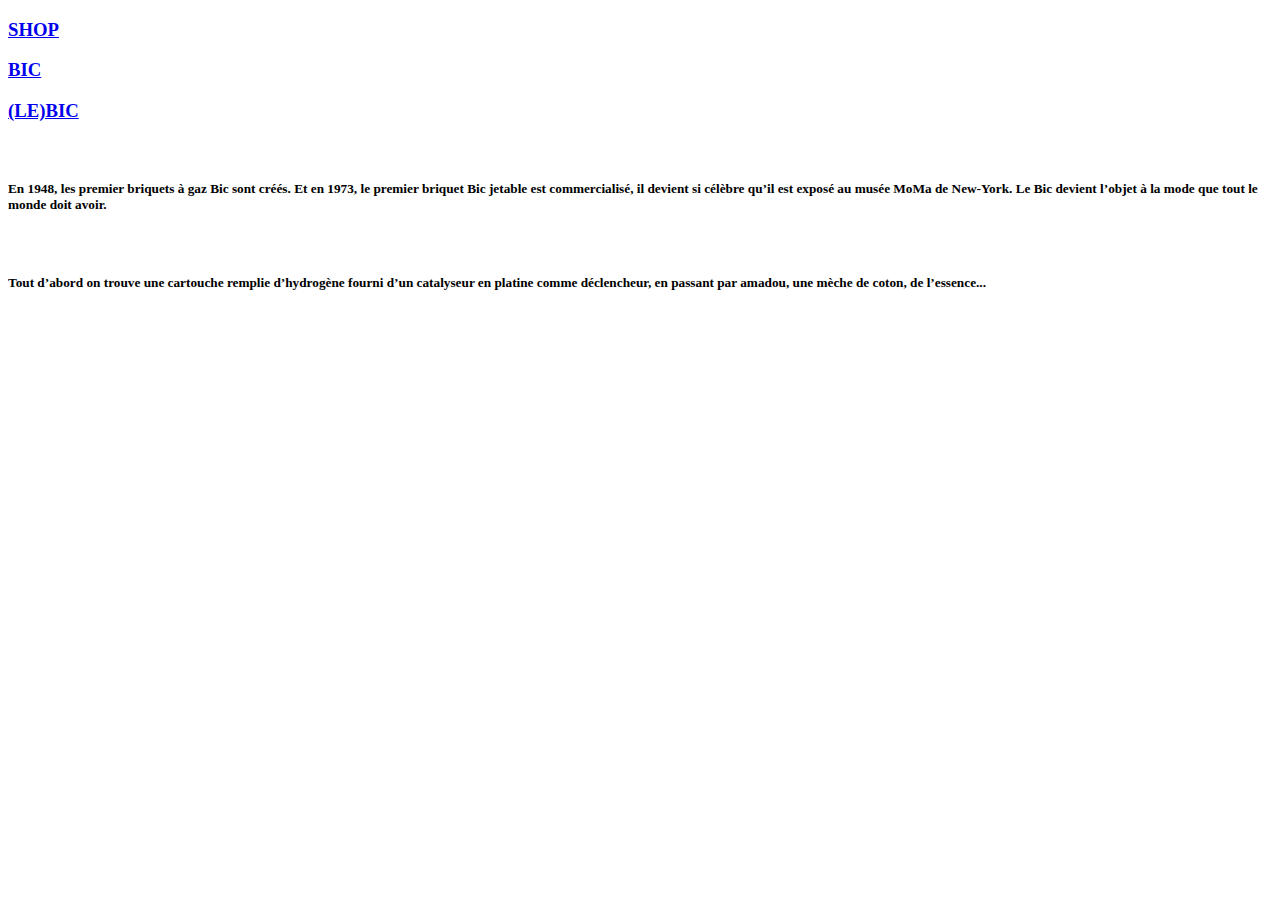
==== bic.html @ 80996bab "fixing more links" ====
<!DOCTYPE html>
<html lang="en">
<head>
    <meta charset="UTF-8">
    <meta http-equiv="X-UA-Compatible" content="IE=edge">
    <meta name="viewport" content="width=device-width, initial-scale=1.0">
    <link rel="stylesheet" href="CSS/main.css" />
    <link rel="icon" type="image/x-icon" href="img/bic/FavIcon.png">
    <title>Bic</title>
</head>
<style>
</style>
<body class="NoScroll">
    <div class="col Col1">
        <a href="shop.html"> 
            <div class="Bouton">
                <div class="BackgrounBouton"></div>
                <h3>SHOP</h3>
            </div>
        </a>
    </div>
    <div class="col Col2">
        <a href="bic.html"> 
            <div class="Bouton">
                <div class="BackgrounBouton"></div>
                <h3>BIC</h3>
            </div>  
        </a>
    </div>
    <div class="col Col3">
        <a href="lebic.html"> 
            <div class="Bouton">
                <div class="BackgrounBouton"></div>
                <h3>(LE)BIC</h3>
            </div>
         </a>
    </div>
    <div class="col Col7">
        <a href="index.html">
            <img src="img/bic/logo.png" alt="">
        </a>
    </div>
    <main>
        <div class="BoxBic InfoBox1">
            <div class="Txt">
                <h5>En 1948, les premier briquets à gaz Bic sont créés.
                    Et en 1973, le premier briquet Bic jetable est commercialisé, il devient si célèbre qu’il est exposé au musée MoMa de New-York. Le Bic devient l’objet à la mode que tout le monde doit avoir.</h5>
            </div>
            <div class="Img">
                <img src="img/bic/002_0203.png" alt="">
            </div>
        </div>
        <div class="BoxBic InfoBox2">
            <div class="Txt">
                <h5>Tout d’abord on trouve une cartouche remplie d’hydrogène fourni d’un catalyseur en platine comme déclencheur, en passant par amadou, une mèche de coton, de l’essence...</h5>
            </div>
            <div class="Img">
                <img src="img/bic/003_0130.png" alt="">
            </div>
        </div>
        <div class="BigBox">
            <div class="Img">
                <img src="img/bic/EclatéBic0296.png" alt="">
            </div>
        </div>
    </main>
</body>
<script src="JS/ScrollBicPage.js"></script>
</html>
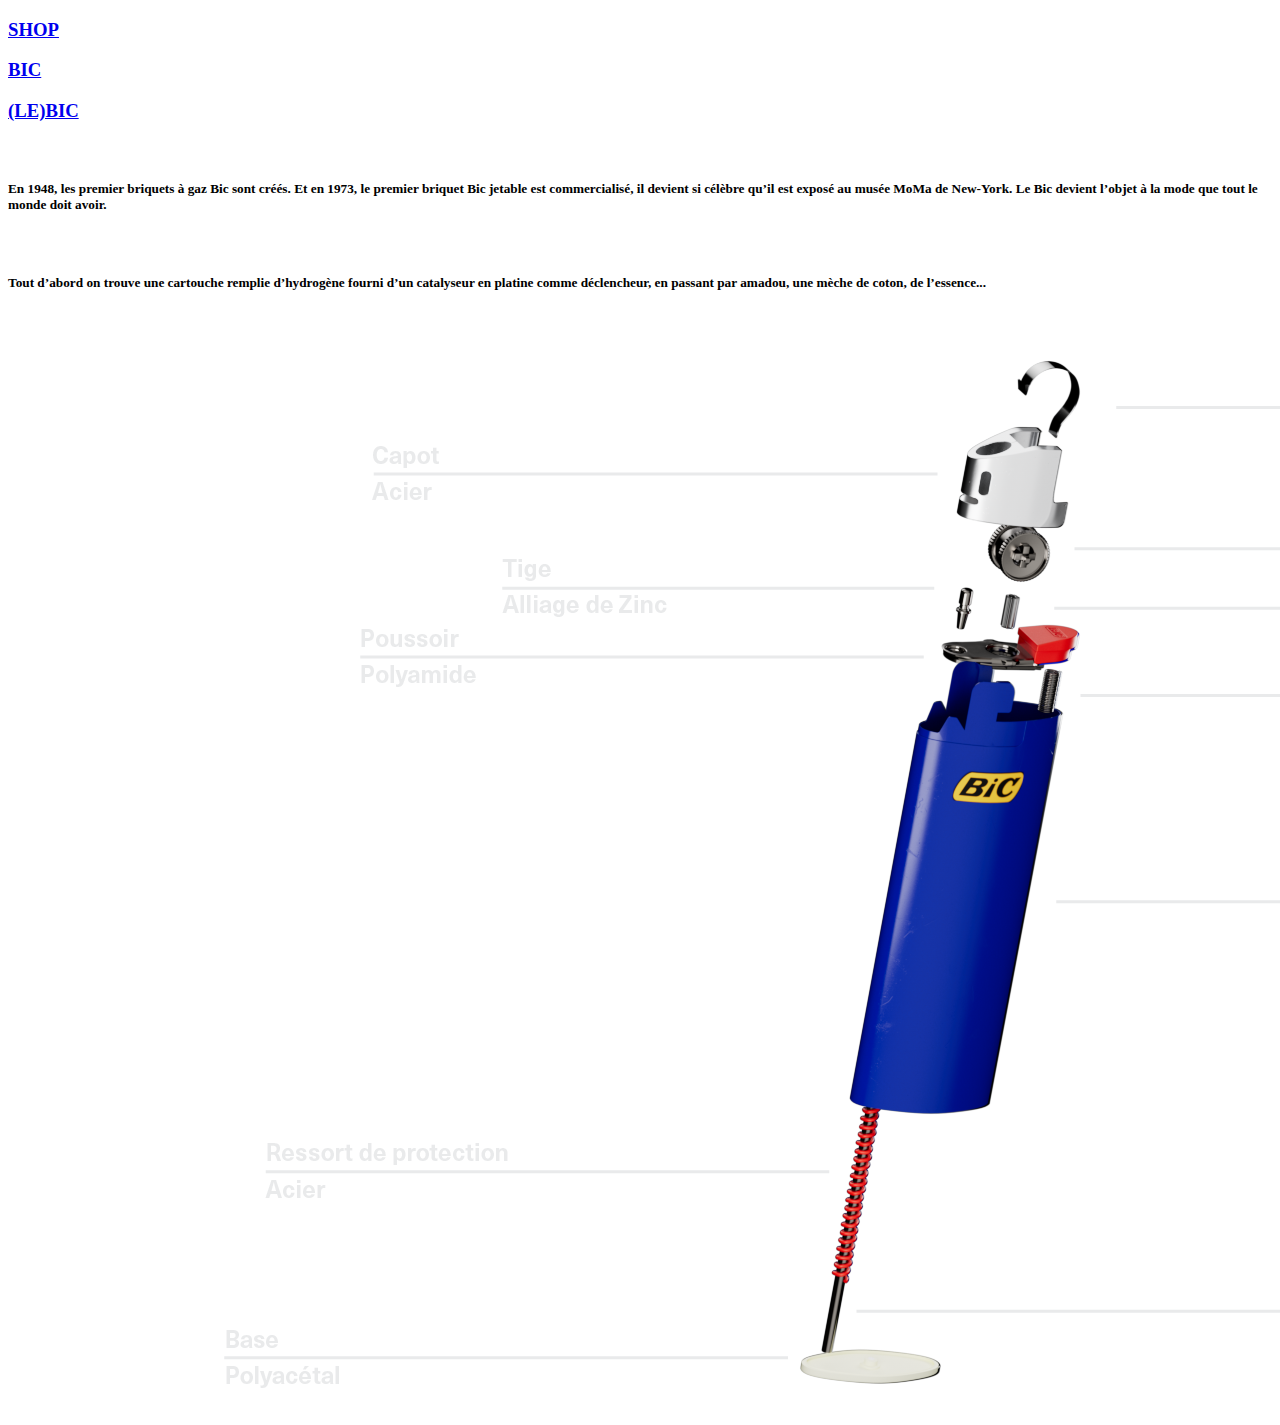
==== commit 678b7951: "fix filename 2" ====
--- a/bic.html
+++ b/bic.html
@@ -60,7 +60,7 @@
         </div>
         <div class="BigBox">
             <div class="Img">
-                <img src="img/bic/EclatéBic0296.png" alt="">
+                <img src="img/bic/EclateBic0296.png" alt="">
             </div>
         </div>
     </main>
